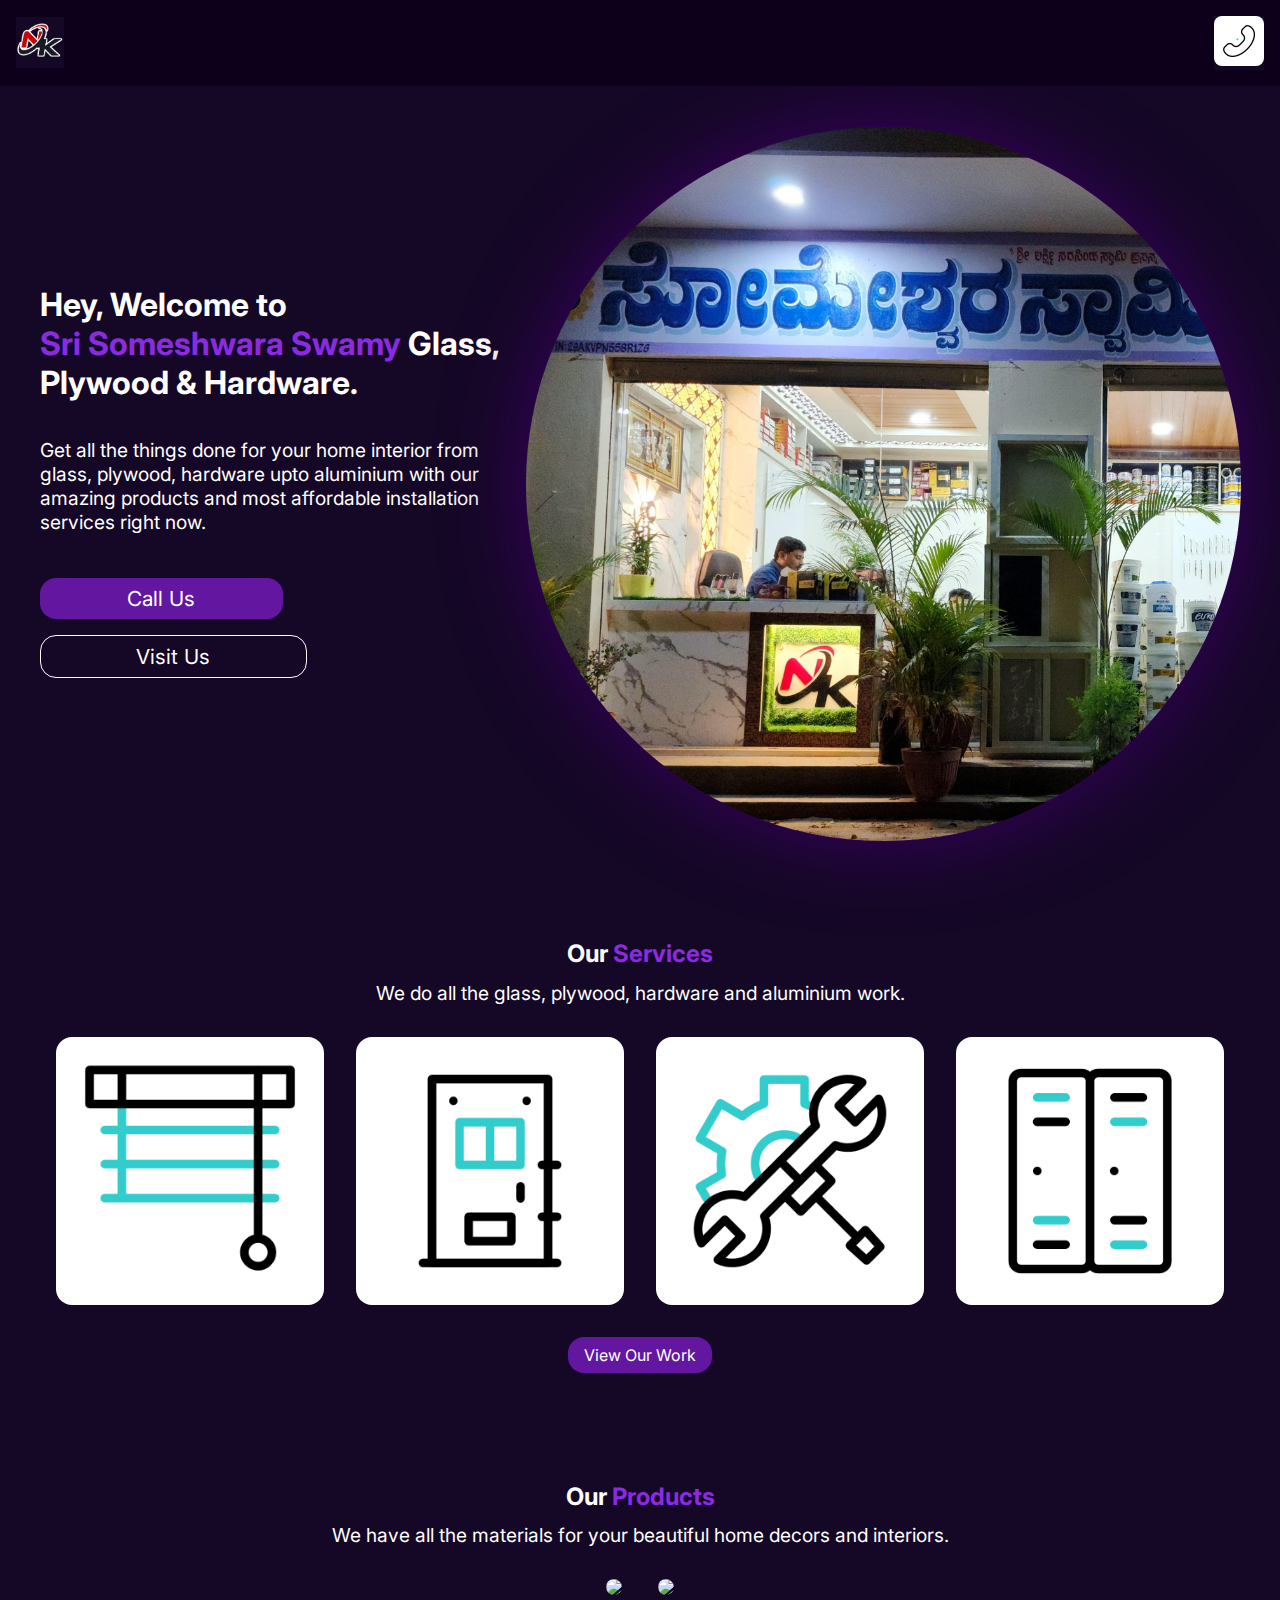
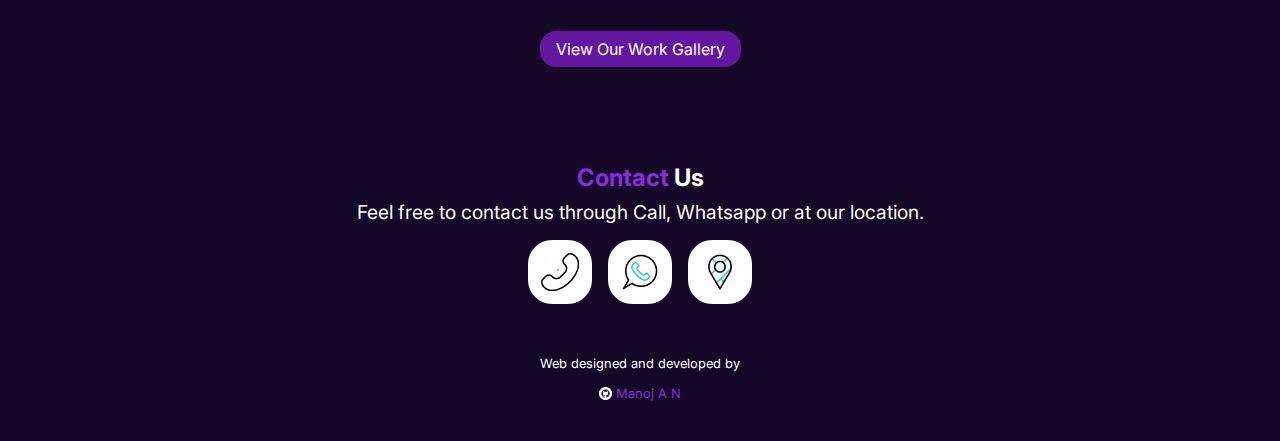
==== index.html @ e9ed2b50 "first draft of website" ====
<!DOCTYPE html>
<html lang="en">
<head>
    <meta charset="UTF-8">
    <meta name="viewport" content="width=device-width, initial-scale=1.0">
    <meta name="theme-color" content="#0c001b">
    <link href="./style.css" rel="stylesheet" type="text/css">
    <title>SGP Hardware</title>
</head>
<body>
    <!-- Header part -->
    <div class="header">
        <!-- <h2 class = 'header__logoName'>
            nk
        </h2> -->
        <a href="">
            <img class="header__logo" src="./icons/nk.png" />
        </a>

        <a href="./about.html">
            <!-- <button class="header__button"> -->
                <img class="button__image" src="./gifs/phone.gif"/>
                <!-- Contact Us -->
            <!-- </button> -->
        </a>
    </div>

    <!-- First part -->
    <div class="first">
        <div class="first__left">
            <h1 class = first__headline>
                Hey, Welcome to
                <br>
                <span class="first__companyName"> Sri Someshwara Swamy</span>
                Glass, Plywood & Hardware.
            </h1>

            <br>

            <p class="first__para">
                Get all the things done for your home interior from glass, plywood, hardware upto aluminium with our amazing products and most affordable installation services right now.
            </p>
            
            <br>

            <div class="first__buttons">
                <a href="">
                    <button class="first__button1">
                        Call Us
                    </button>
                </a>
                <a href="">
                    <button class="first__button2">
                        Visit Us
                    </button>
                </a>
            </div>
        </div>

        <br>
        <br>
        <br>
        <br>

        <div class="first__right">
            <img class="first__image" src="./images/sgp01.jpg" />
        </div>
    </div>

    <!-- Second-part -->
    <div class="second">
        <h2 class="second__headline">
            Our <span>Services</span>
        </h2>
        <p class="second__para">
            We do all the glass, plywood, hardware and aluminium work.
        </p>

        <div class="second__images">
            <img class="second__image" src="./gifs/blinds.gif"/>
            <img class="second__image" src="./gifs/door.gif"/>
            <img class="second__image" src="./gifs/under-construction.gif"/>
            <img class="second__image" src="./gifs/lockers.gif"/>
            
        </div>

        <a href="./work.html">
            <button class="third__button">
                View Our Work
            </button>
        </a>
    </div>

    <!-- Third part -->
    <div class="third">
        <h2 class="third__headline">
            Our <span>Products</span>
        </h2>
        <p class="third__para">
            We have all the materials for your beautiful home decors and interiors.
        </p>

        <div class="third__images">
            <a href="">
                <img class="third__image" src="https://cutewallpaper.org/27/background-joe-biden-wallpaper/1501413060.jpg"/>
            </a>
            <a href="">
                <img class="third__image" src="https://cutewallpaper.org/27/background-joe-biden-wallpaper/1501413060.jpg"/>
            </a>
        </div>

        <a href="./work.html">
            <button class="third__button">
                View Our Work Gallery
            </button>
        </a>

    </div>

    <div class="fourth">
        <h2 class="fourth__headline">
            <span>Contact</span> Us
        </h2>

        <p class="fourth__para">
            Feel free to contact us through Call, Whatsapp or at our location.
        </p>

        <div class="fourth__images">
            <div class="fourth__call">
                <a href="">
                    <img class="fourth__callImage" src="./gifs/phone.gif"/>
                </a>
            </div>
            <div class="fourth__call">
                <a href="">
                    <img class="fourth__callImage" src="./gifs/whatsapp.gif"/>
                </a>
            </div>
            <div class="fourth__call">
                <a href="">
                    <img class="fourth__callImage" src="./gifs/gps.gif"/>
                </a>
            </div>
        </div>

        <div class="footer">
            <p class="footer__para">
                Web designed and developed by <br> <br> <span class="footer__myGithub"> <a href=""><img class="footer__image" src="./icons/github.png" /></a> </span> <span class="footer__myName"> Manoj A N</span>
            </p>
        </div>

    </div>
</body>
</html>
---- style.css ----
@import url('https://fonts.googleapis.com/css2?family=Inter:wght@100;200;300;400;500;600;700;800;900&display=swap');

html {
    scroll-behavior: smooth;
}

* {
    margin: 0;
    color: white;
    background-color: rgb(21, 7, 38);
    font-family: 'Inter', sans-serif;
}

a {
    text-decoration: none;
}

.header {
    display: flex;
    justify-content: space-between;
    align-items: center;
    padding: 1rem;
    background-color: rgb(12, 0, 27);
    top: 0;
    position: sticky;
}

.header__logo {
    width: 3rem;
}

.header__button {
    padding: 0.5rem 1rem;
    color: white;
    background-color: rgb(99, 23, 161);
    border-radius: 1rem;
    border: none;
}

span,
.first__companyName {
    color: blueviolet;
}

.first {
    display: flex;
    padding: 2.5rem;
    justify-content: space-between;
}

.first__left {
    display: flex;
    flex-direction: column;
    justify-content: center;
}

.first__para {
    margin: 1rem 2rem 1rem 0;
}

p {
    font-size: 1.2rem;
}

@media only screen and (max-width: 768px) {
    .first {
            flex-direction: column;
        }
    }

.button__image {
    background-color: #fff;
    padding: 0.3rem;
    width: 2.5rem;
    border-radius: 0.5rem;
}

.first__buttons {
    display: flex;
    flex-direction: column;
}

.first__buttons > button {
    font-size: 1.5rem;
    padding: 0.5rem 1rem;
    border-radius: 1rem;
}

.first__button1 {
    margin: 0.5rem 0;
    background-color: rgb(99, 23, 161);
    border: none;
    width: 50%;
    font-size: 1.3rem;
    padding: 0.5rem 1rem;
    border-radius: 1rem;
}

.first__button2 {
    margin: 0.5rem 0;
    border: 0.1rem solid white;
    width: 55%;
    font-size: 1.3rem;
    padding: 0.5rem 1rem;
    border-radius: 1rem;
}

/* .first__image {
    width: 100%;
    border-radius: 50%;
    box-shadow: 0px 0px 2rem rgb(178, 120, 225);
} */

.first__image {
    margin: 0;
    width: 100%;
    border-radius: 50%;
    border: 0.1rem solid rgb(43, 2, 79);
    box-shadow: 0px 0px 5rem rgb(56, 0, 94);
}

/* Second */

.second {
    display: flex;
    flex-direction: column;
    align-items: center;
    padding: 2.5rem;
    text-align: center;
}

.second__headline {
    margin: 0.8rem;
}

.second__para {
    margin-bottom: 1rem;
}

.second__images {
    display: flex;
    align-items: center;
    flex-wrap: wrap;
}

.second__image {
    width: calc(25% - 2rem);
    margin: 1rem;
    border-radius: 1rem;
}



@media only screen and (max-width: 768px) {
    .second__image {
        width: calc(50% - 2rem);
    }
}

.second__button {
    font-size: 1rem;
    padding: 0.5rem 1rem;
    border-radius: 1rem;
    margin: 1rem 0;
    background-color: rgb(99, 23, 161);
    border: none;
    /* width: 50%; */
}

/* Third */

.third {
    padding: 2.5rem;
    display: flex;
    flex-direction: column;
    align-items: center;
}

.third__headline {
    margin: 0.8rem;
}

.third__para {
    margin-bottom: 1rem;
    text-align: center;
}

.third__image {
    width: calc(50% - 2.5rem);
    margin: 1rem;
    border-radius: 1rem;
}

.third__button {
    font-size: 1rem;
    padding: 0.5rem 1rem;
    border-radius: 1rem;
    margin: 1rem 0;
    background-color: rgb(99, 23, 161);
    border: none;
}

@media only screen and (max-width: 768px) {
    .third__image {
        width: calc(100% - 2rem);
    }
}

/* Fourth */

.fourth {
    display: flex;
    flex-direction: column;
    align-items: center;
    padding: 2.5rem;
}

.fourth__para {
    text-align: center;
    padding: 0.5rem 0;
}

.fourth__images {
    display: flex;
    justify-content: space-evenly;
    margin: 0 2rem;
}

.fourth__callImage {
    background-color: white;
    height: auto;
    width: 3rem;
    padding: 0.5rem;
    margin: 0.5rem;
    border-radius: 1.5rem;
}

/* Fifth */

.footer {
    padding: 2.5rem 1.1rem 0 1.1rem;
    text-align: center;
}

.footer__para {
    font-size: 0.8rem;
}

.footer__image {
    width: 0.8rem;
    margin-bottom: -0.1rem;
}

/* Second-page */

.work__head {
    display: flex;
    justify-content: flex-start;
    align-items: center;
    padding: 2rem 2.5rem;
}

.backArrow {
    height: 1rem;
    width: auto;
    background-color: white;
    padding: 0.5rem;
    border-radius: 0.5rem;
}

.ourWork {
    padding: 2rem;
    display: flex;
    flex-direction: column;
    align-items: center;
}

.work__headline {
    margin: 0 1rem ;
    /* padding: 2rem 2rem 0 2rem; */
}

.work__subHeadline {
    font-size: 1.3rem;
    margin: 1rem 0 1rem 0;
}

.glass__workBig {
    display: flex;
    flex-wrap: wrap;
}

.glass__workBigImages {
    width: calc(50% - 1rem);
    padding: 0.5rem;
    border-radius: 1rem;
}

.glass__work {
    display: flex;
    align-items: center;
    flex-wrap: wrap;
}

.glass__workImages {
    width: calc(25% - 1rem);
    padding: 0.5rem;
    border-radius: 1rem;
}

.glass__imagesButton {
    margin-top: 1rem;
    padding: 1rem 2rem;
    width: 100%;
    font-size: 1rem;
    background-color: rgb(99, 23, 161);
    border-radius: 1rem;
    border: none;
}

@media only screen and (max-width: 768px) {
    .glass__workImages {
        width: calc(50% - 1rem);
    }
    .glass__workBigImages {
        width: calc(100% - 1rem);
        padding: 0.5rem;
        border-radius: 1rem;
    }
}

/* About image */

.about__image {
    margin: 0 1rem;
    width: calc(100% - 2rem);
    border-radius:20%;
    border: 0.1rem solid rgb(43, 2, 79);
    box-shadow: 0px 0px 5rem rgb(56, 0, 94);
}
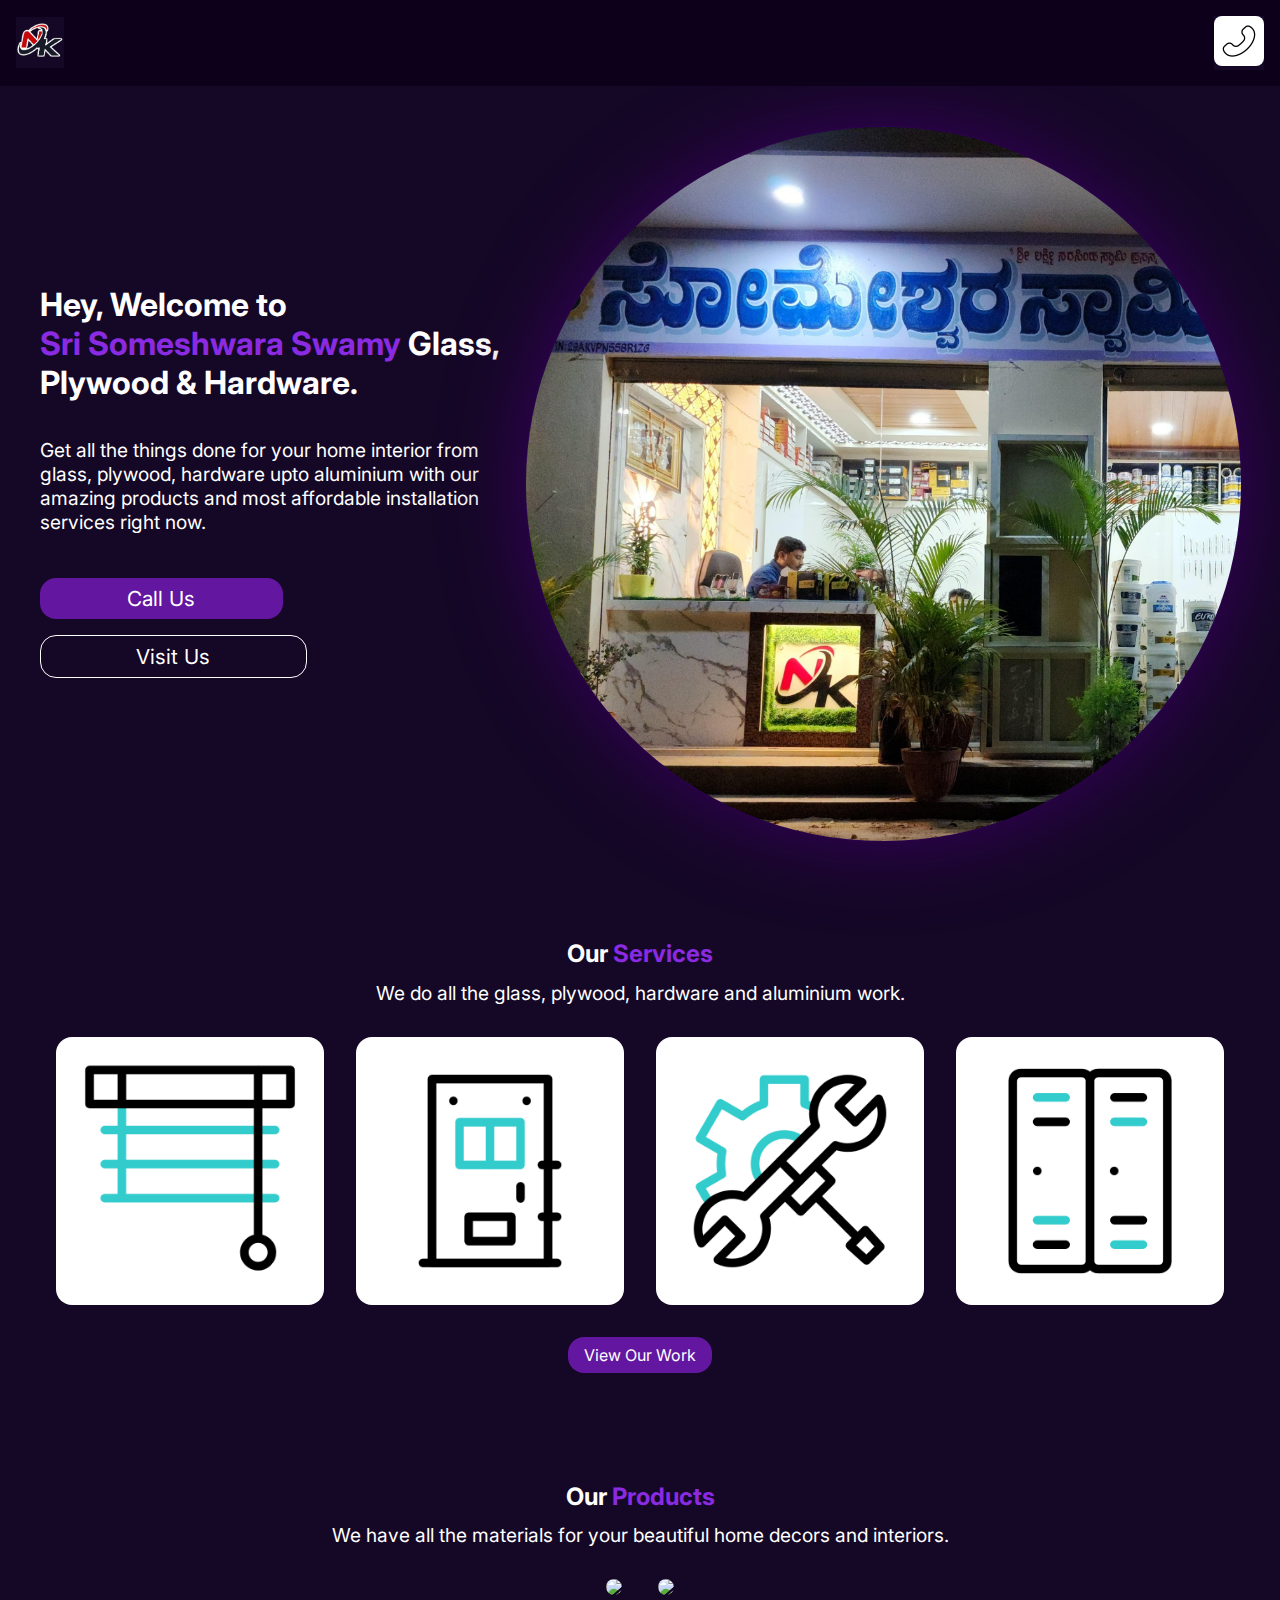
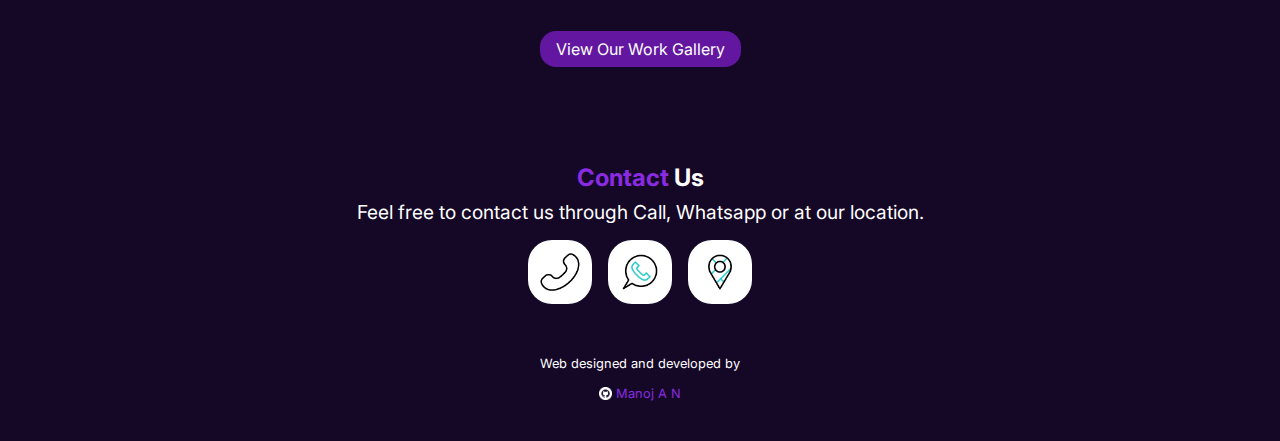
==== commit 533253e3: "add css loader" ====
--- a/index.html
+++ b/index.html
@@ -151,5 +151,6 @@
         </div>
 
     </div>
+    <script src="./script.js"></script>
 </body>
 </html>--- a/style.css
+++ b/style.css
@@ -2,6 +2,45 @@
 
 html {
     scroll-behavior: smooth;
+}
+
+/* loading */
+
+.loader {
+    top: 0;
+    left: 0;
+    width: 100vw;
+    height: 100vh;
+    position: fixed;
+    display: flex;
+    justify-content: center;
+    align-items: center;
+    background-color: white;
+    transition: opacity 0s, visibility 0.75s;
+}
+
+.loader-hidden {
+    opacity: 0;
+    visibility: hidden;
+}
+
+.loader::after {
+    content: "";
+    width: 30px;
+    height: 30px;
+    border: 5px solid rgba(128, 128, 128, 0.18);
+    border-top-color: black;
+    border-radius: 50%;
+    animation: loading 0.75s ease infinite;
+}
+
+@keyframes loading {
+    from{
+        transform: rotate(0turn);
+    }
+    to {
+        transform: rotate(1turn);
+    }
 }
 
 * {
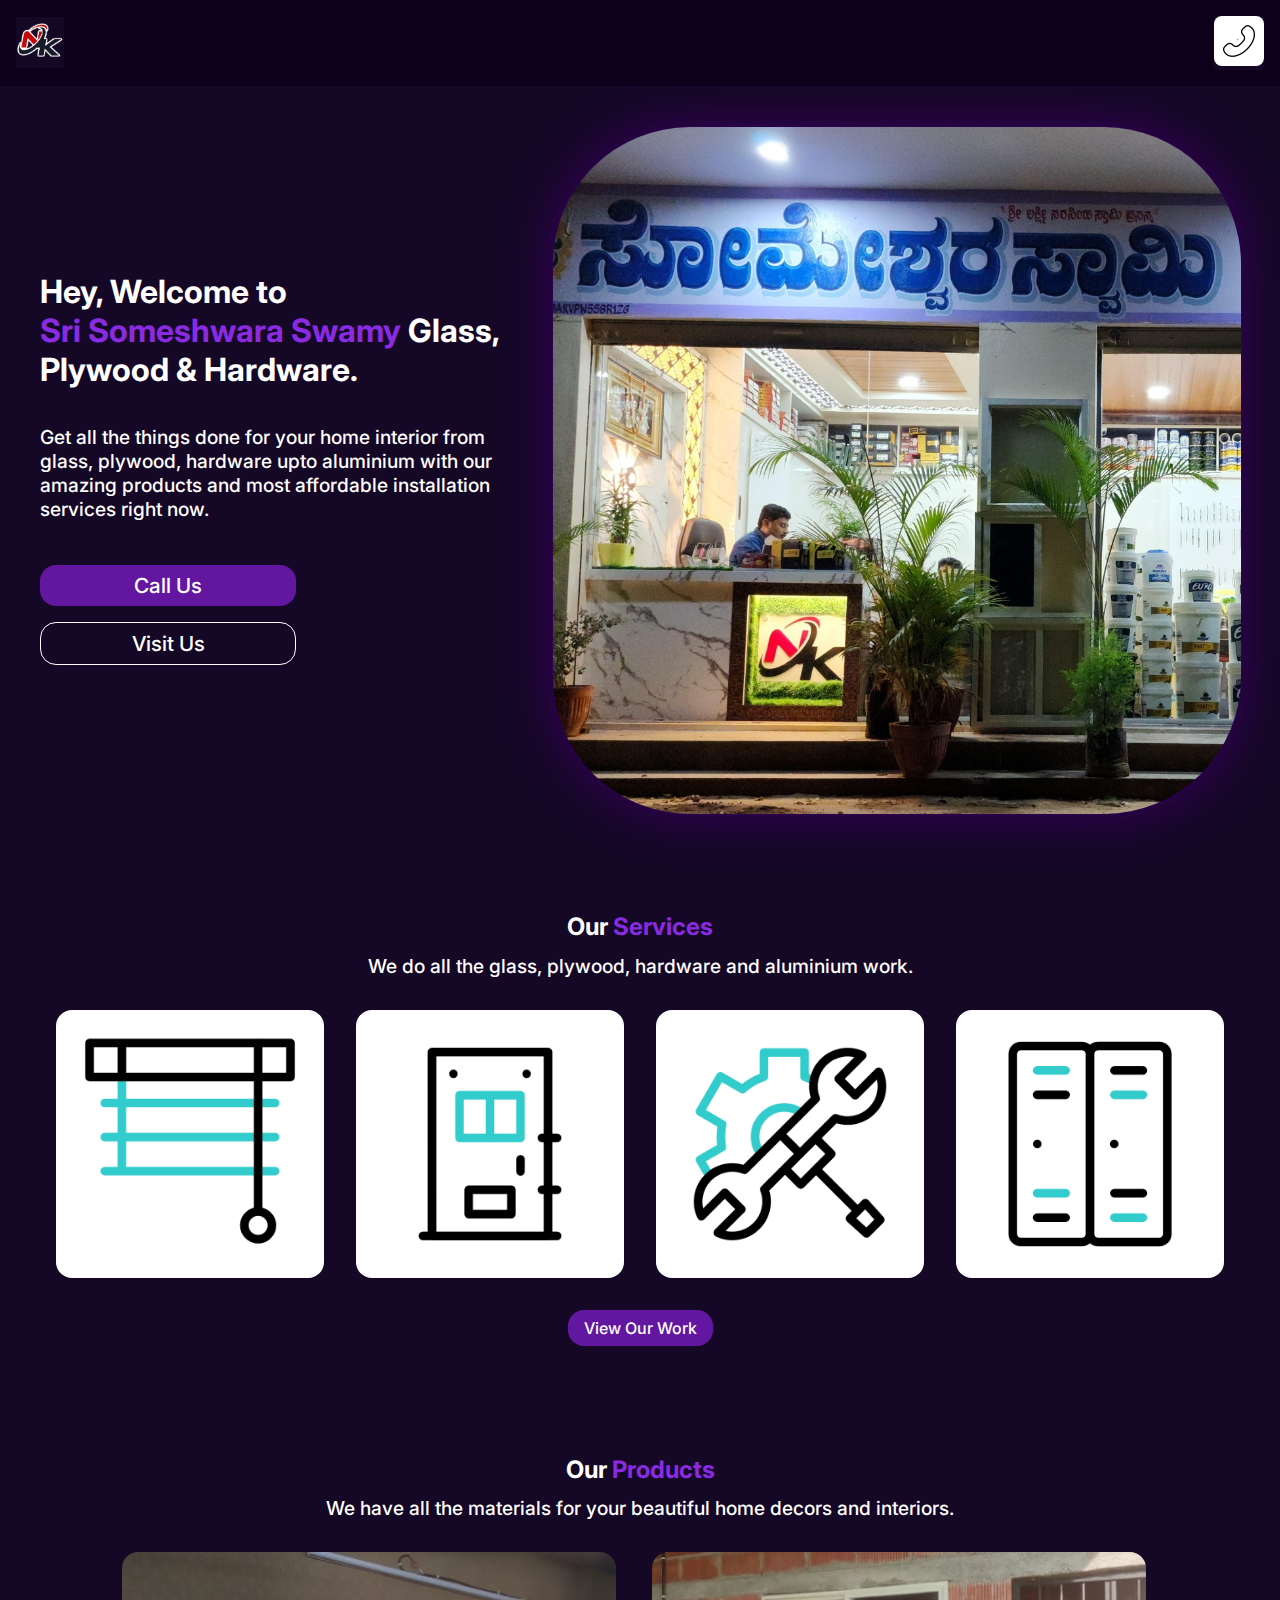
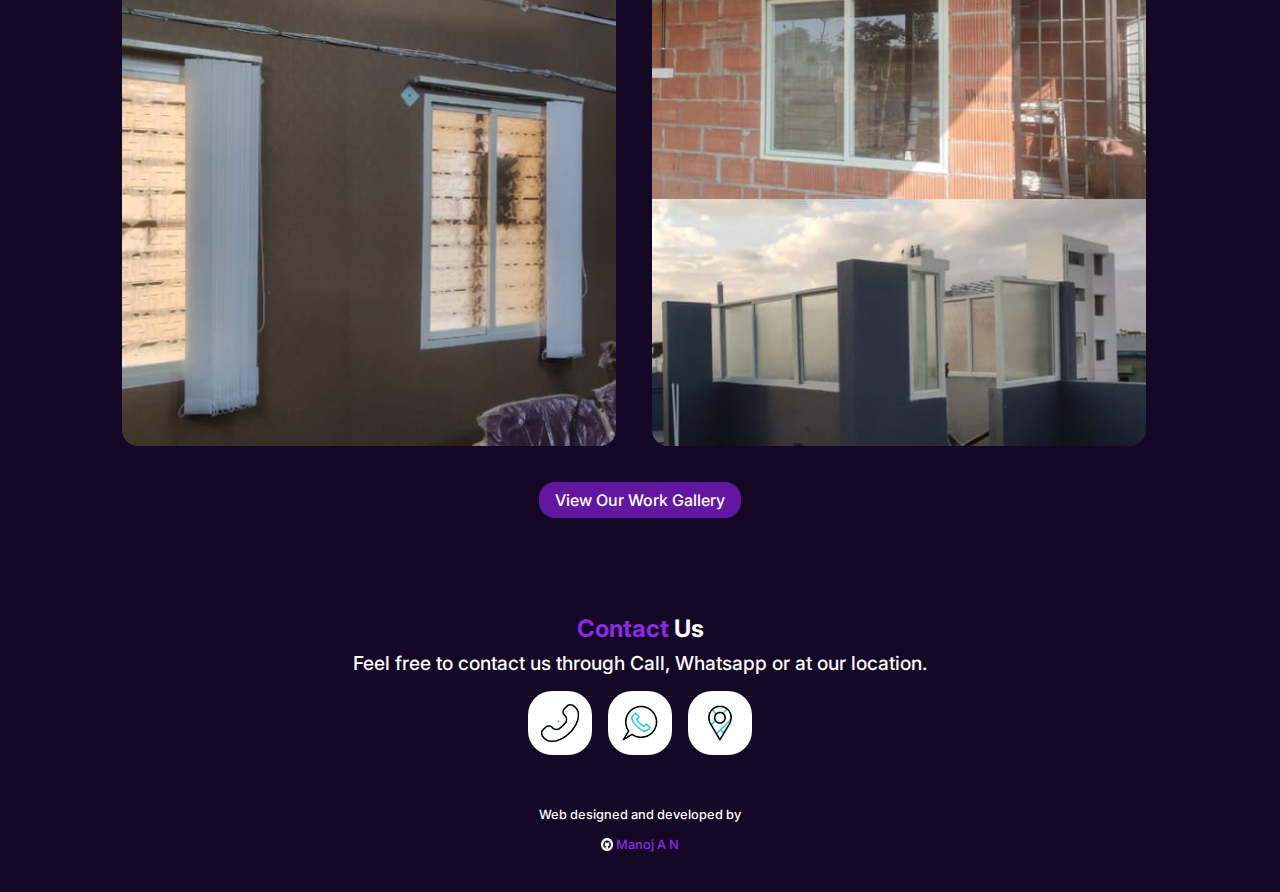
==== commit 380efb1e: "added some images" ====
--- a/index.html
+++ b/index.html
@@ -13,7 +13,7 @@
         <!-- <h2 class = 'header__logoName'>
             nk
         </h2> -->
-        <a href="">
+        <a href="#">
             <img class="header__logo" src="./icons/nk.png" />
         </a>
 
@@ -44,12 +44,12 @@
             <br>
 
             <div class="first__buttons">
-                <a href="">
+                <a href="tel:+919901087267">
                     <button class="first__button1">
                         Call Us
                     </button>
                 </a>
-                <a href="">
+                <a href="https://g.co/kgs/CU71kLR">
                     <button class="first__button2">
                         Visit Us
                     </button>
@@ -59,11 +59,9 @@
 
         <br>
         <br>
-        <br>
-        <br>
 
         <div class="first__right">
-            <img class="first__image" src="./images/sgp01.jpg" />
+            <img class="first__image" src="./images/sgp1.jpg" />
         </div>
     </div>
 
@@ -102,10 +100,10 @@
 
         <div class="third__images">
             <a href="">
-                <img class="third__image" src="https://cutewallpaper.org/27/background-joe-biden-wallpaper/1501413060.jpg"/>
+                <img class="third__image" src="./images/glassImages/2.jpeg"/>
             </a>
             <a href="">
-                <img class="third__image" src="https://cutewallpaper.org/27/background-joe-biden-wallpaper/1501413060.jpg"/>
+                <img class="third__image" src="./images/aluminiumImages/9.jpeg"/>
             </a>
         </div>
 
@@ -128,17 +126,17 @@
 
         <div class="fourth__images">
             <div class="fourth__call">
-                <a href="">
+                <a href="tel:+919901087267">
                     <img class="fourth__callImage" src="./gifs/phone.gif"/>
                 </a>
             </div>
             <div class="fourth__call">
-                <a href="">
+                <a href="https://wa.me/919901087267">
                     <img class="fourth__callImage" src="./gifs/whatsapp.gif"/>
                 </a>
             </div>
             <div class="fourth__call">
-                <a href="">
+                <a href="https://g.co/kgs/CU71kLR">
                     <img class="fourth__callImage" src="./gifs/gps.gif"/>
                 </a>
             </div>
@@ -146,11 +144,12 @@
 
         <div class="footer">
             <p class="footer__para">
-                Web designed and developed by <br> <br> <span class="footer__myGithub"> <a href=""><img class="footer__image" src="./icons/github.png" /></a> </span> <span class="footer__myName"> Manoj A N</span>
+                Web designed and developed by <br> <br><span class="footer__myGithub"> <a href="https://manoj7019.github.io/champ-projects/"><img class="footer__image" src="./icons/github.png" /></span> <span class="footer__myName">Manoj A N</span></a>
             </p>
         </div>
 
     </div>
+    <div class="loader"></div>
     <script src="./script.js"></script>
 </body>
 </html>--- a/style.css
+++ b/style.css
@@ -2,45 +2,6 @@
 
 html {
     scroll-behavior: smooth;
-}
-
-/* loading */
-
-.loader {
-    top: 0;
-    left: 0;
-    width: 100vw;
-    height: 100vh;
-    position: fixed;
-    display: flex;
-    justify-content: center;
-    align-items: center;
-    background-color: white;
-    transition: opacity 0s, visibility 0.75s;
-}
-
-.loader-hidden {
-    opacity: 0;
-    visibility: hidden;
-}
-
-.loader::after {
-    content: "";
-    width: 30px;
-    height: 30px;
-    border: 5px solid rgba(128, 128, 128, 0.18);
-    border-top-color: black;
-    border-radius: 50%;
-    animation: loading 0.75s ease infinite;
-}
-
-@keyframes loading {
-    from{
-        transform: rotate(0turn);
-    }
-    to {
-        transform: rotate(1turn);
-    }
 }
 
 * {
@@ -138,11 +99,34 @@
 .first__button2 {
     margin: 0.5rem 0;
     border: 0.1rem solid white;
-    width: 55%;
+    width: 50%;
     font-size: 1.3rem;
     padding: 0.5rem 1rem;
     border-radius: 1rem;
 }
+
+button {
+    font-weight: 500;
+}
+
+p {
+    font-weight: 500;
+}
+
+a {
+    -webkit-tap-highlight-color: transparent;
+    -webkit-touch-callout: none;
+    -webkit-user-select: none;
+    -khtml-user-select: none;
+    -moz-user-select: none;
+    -ms-user-select: none;
+    user-select: none;
+}
+
+a:focus {
+    outline: none !important;
+}
+
 
 /* .first__image {
     width: 100%;
@@ -153,9 +137,9 @@
 .first__image {
     margin: 0;
     width: 100%;
-    border-radius: 50%;
+    border-radius: 20%;
     border: 0.1rem solid rgb(43, 2, 79);
-    box-shadow: 0px 0px 5rem rgb(56, 0, 94);
+    box-shadow: 0px 0px 3rem rgb(56, 0, 94);
 }
 
 /* Second */
@@ -376,4 +360,43 @@
     border-radius:20%;
     border: 0.1rem solid rgb(43, 2, 79);
     box-shadow: 0px 0px 5rem rgb(56, 0, 94);
-}+}
+
+/* loading */
+
+.loader {
+    top: 0;
+    left: 0;
+    width: 100vw;
+    height: 100vh;
+    position: fixed;
+    display: flex;
+    justify-content: center;
+    align-items: center;
+    background-color: rgb(21, 7, 38);
+    transition: opacity 0s, visibility 0.75s;
+}
+
+.loader-hidden {
+    opacity: 0;
+    visibility: hidden;
+}
+
+.loader::after {
+    content: "";
+    width: 30px;
+    height: 30px;
+    border: 5px solid rgba(99, 23, 161, 0.18);
+    border-top-color: rgb(99, 23, 161);
+    border-radius: 50%;
+    animation: loading 0.75s ease infinite;
+}
+
+@keyframes loading {
+    from{
+        transform: rotate(0turn);
+    }
+    to {
+        transform: rotate(1turn);
+    }
+}
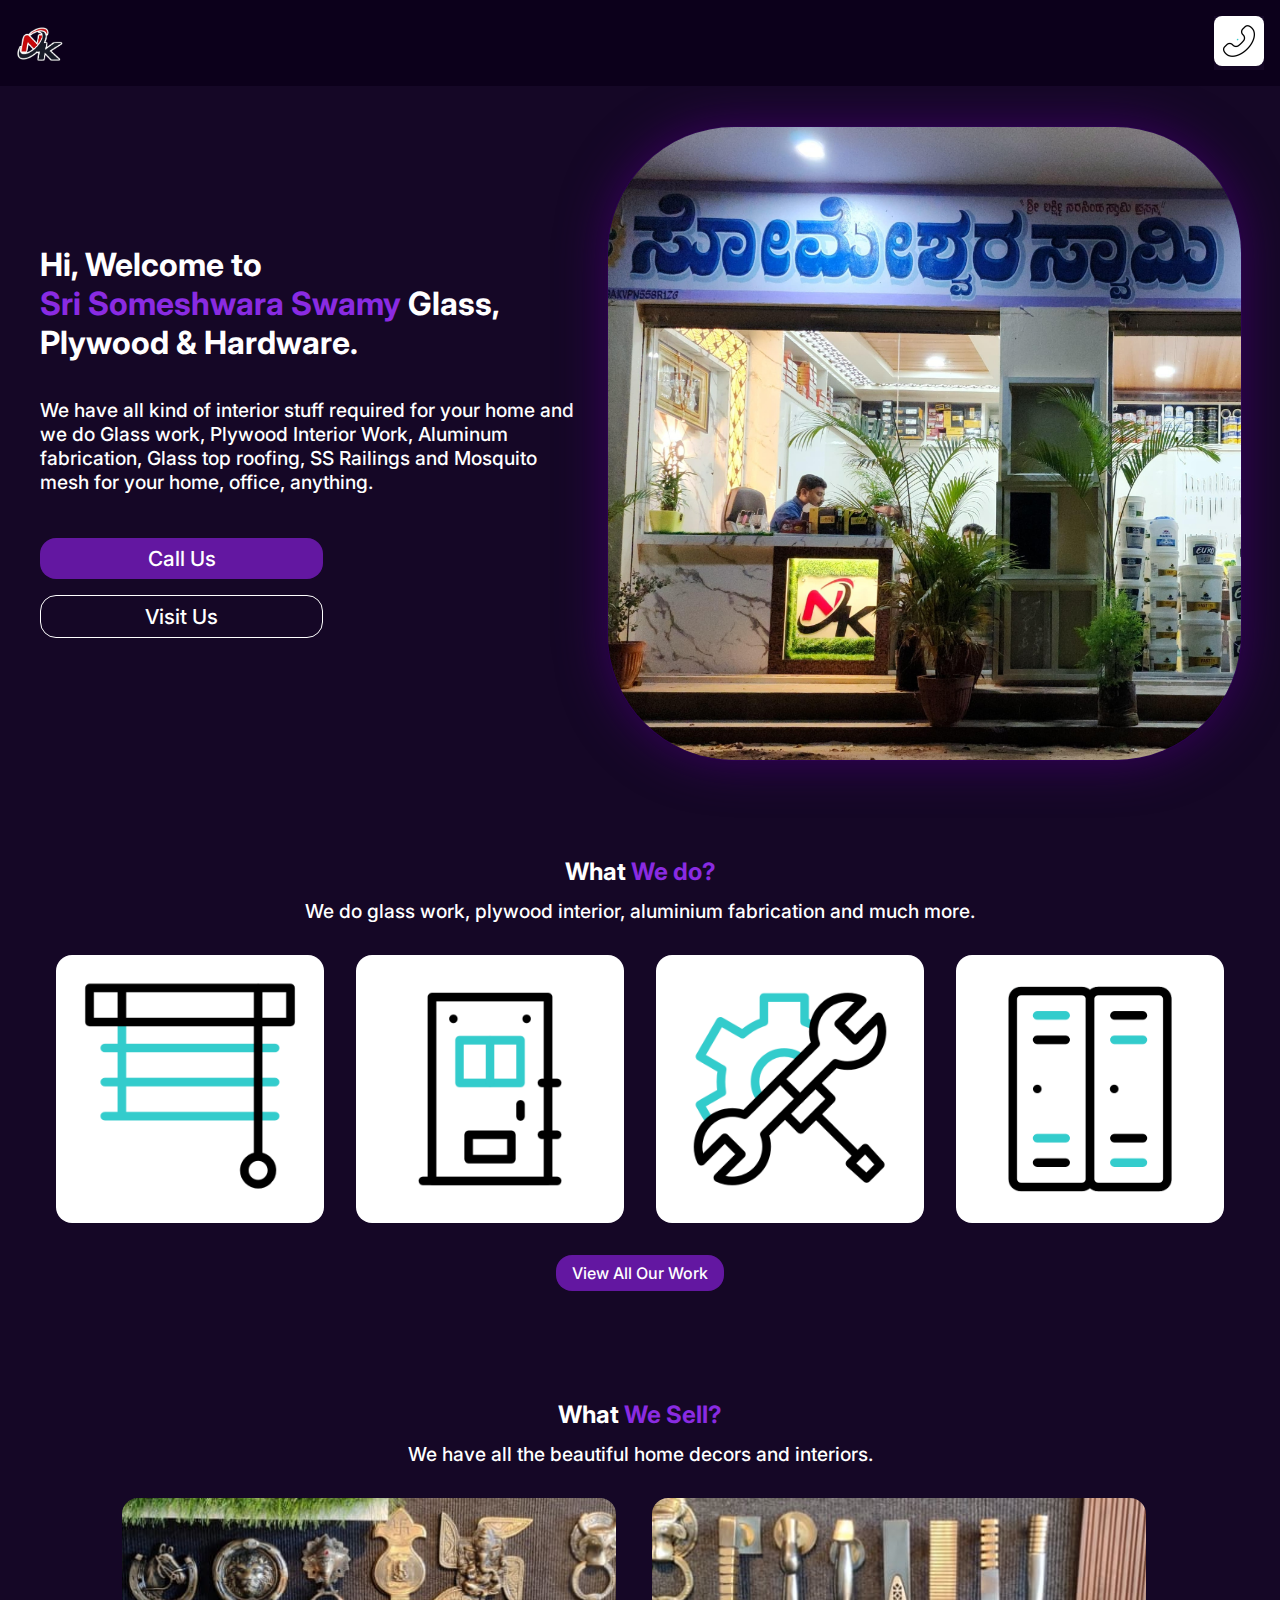
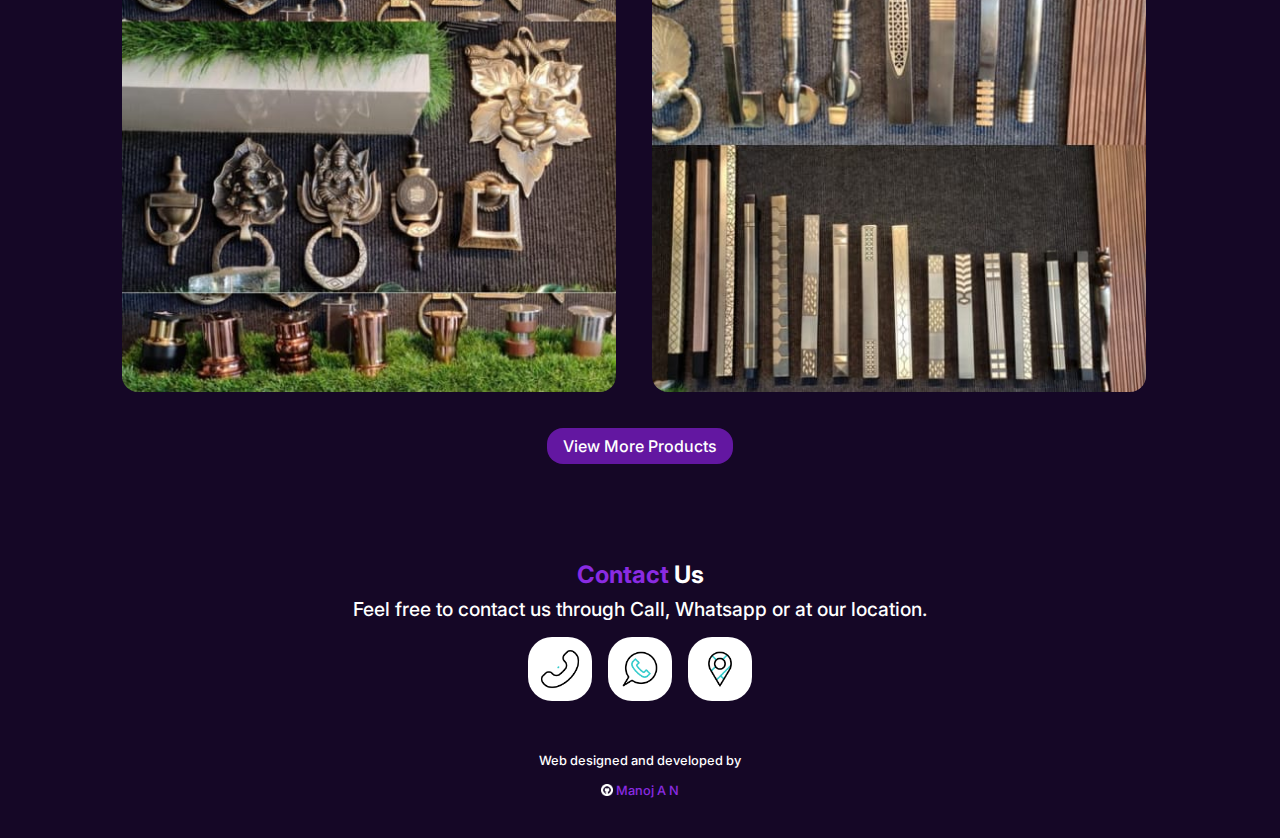
==== commit 7da0f476: "almost done. Just need some copywriting changes" ====
--- a/index.html
+++ b/index.html
@@ -29,7 +29,7 @@
     <div class="first">
         <div class="first__left">
             <h1 class = first__headline>
-                Hey, Welcome to
+                Hi, Welcome to
                 <br>
                 <span class="first__companyName"> Sri Someshwara Swamy</span>
                 Glass, Plywood & Hardware.
@@ -38,7 +38,7 @@
             <br>
 
             <p class="first__para">
-                Get all the things done for your home interior from glass, plywood, hardware upto aluminium with our amazing products and most affordable installation services right now.
+                We have all kind of interior stuff required for your home and we do Glass work, Plywood Interior Work, Aluminum fabrication, Glass top roofing, SS Railings and Mosquito mesh for your home, office, anything.
             </p>
             
             <br>
@@ -68,10 +68,10 @@
     <!-- Second-part -->
     <div class="second">
         <h2 class="second__headline">
-            Our <span>Services</span>
+            What <span>We do?</span>
         </h2>
         <p class="second__para">
-            We do all the glass, plywood, hardware and aluminium work.
+            We do glass work, plywood interior, aluminium fabrication and much more.
         </p>
 
         <div class="second__images">
@@ -84,7 +84,7 @@
 
         <a href="./work.html">
             <button class="third__button">
-                View Our Work
+                View All Our Work
             </button>
         </a>
     </div>
@@ -92,24 +92,24 @@
     <!-- Third part -->
     <div class="third">
         <h2 class="third__headline">
-            Our <span>Products</span>
+            What<span> We Sell?</span>
         </h2>
         <p class="third__para">
-            We have all the materials for your beautiful home decors and interiors.
+            We have all the beautiful home decors and interiors.
         </p>
 
         <div class="third__images">
             <a href="">
-                <img class="third__image" src="./images/glassImages/2.jpeg"/>
+                <img class="third__image" src="./images/ProductsImages/KnockersAndLegs.jpeg"/>
             </a>
             <a href="">
-                <img class="third__image" src="./images/aluminiumImages/9.jpeg"/>
+                <img class="third__image" src="./images/ProductsImages/MainDoorHandles.jpeg"/>
             </a>
         </div>
 
-        <a href="./work.html">
+        <a href="./products.html">
             <button class="third__button">
-                View Our Work Gallery
+                View More Products
             </button>
         </a>
 
--- a/style.css
+++ b/style.css
@@ -27,6 +27,8 @@
 
 .header__logo {
     width: 3rem;
+    background-color: rgb(12, 0, 27);
+    margin-bottom: -0.5rem;
 }
 
 .header__button {
@@ -306,6 +308,7 @@
 .work__subHeadline {
     font-size: 1.3rem;
     margin: 1rem 0 1rem 0;
+    text-align: center;
 }
 
 .glass__workBig {
@@ -333,7 +336,7 @@
 
 .glass__imagesButton {
     margin-top: 1rem;
-    padding: 1rem 2rem;
+    padding: 0.5rem 2rem;
     width: 100%;
     font-size: 1rem;
     background-color: rgb(99, 23, 161);
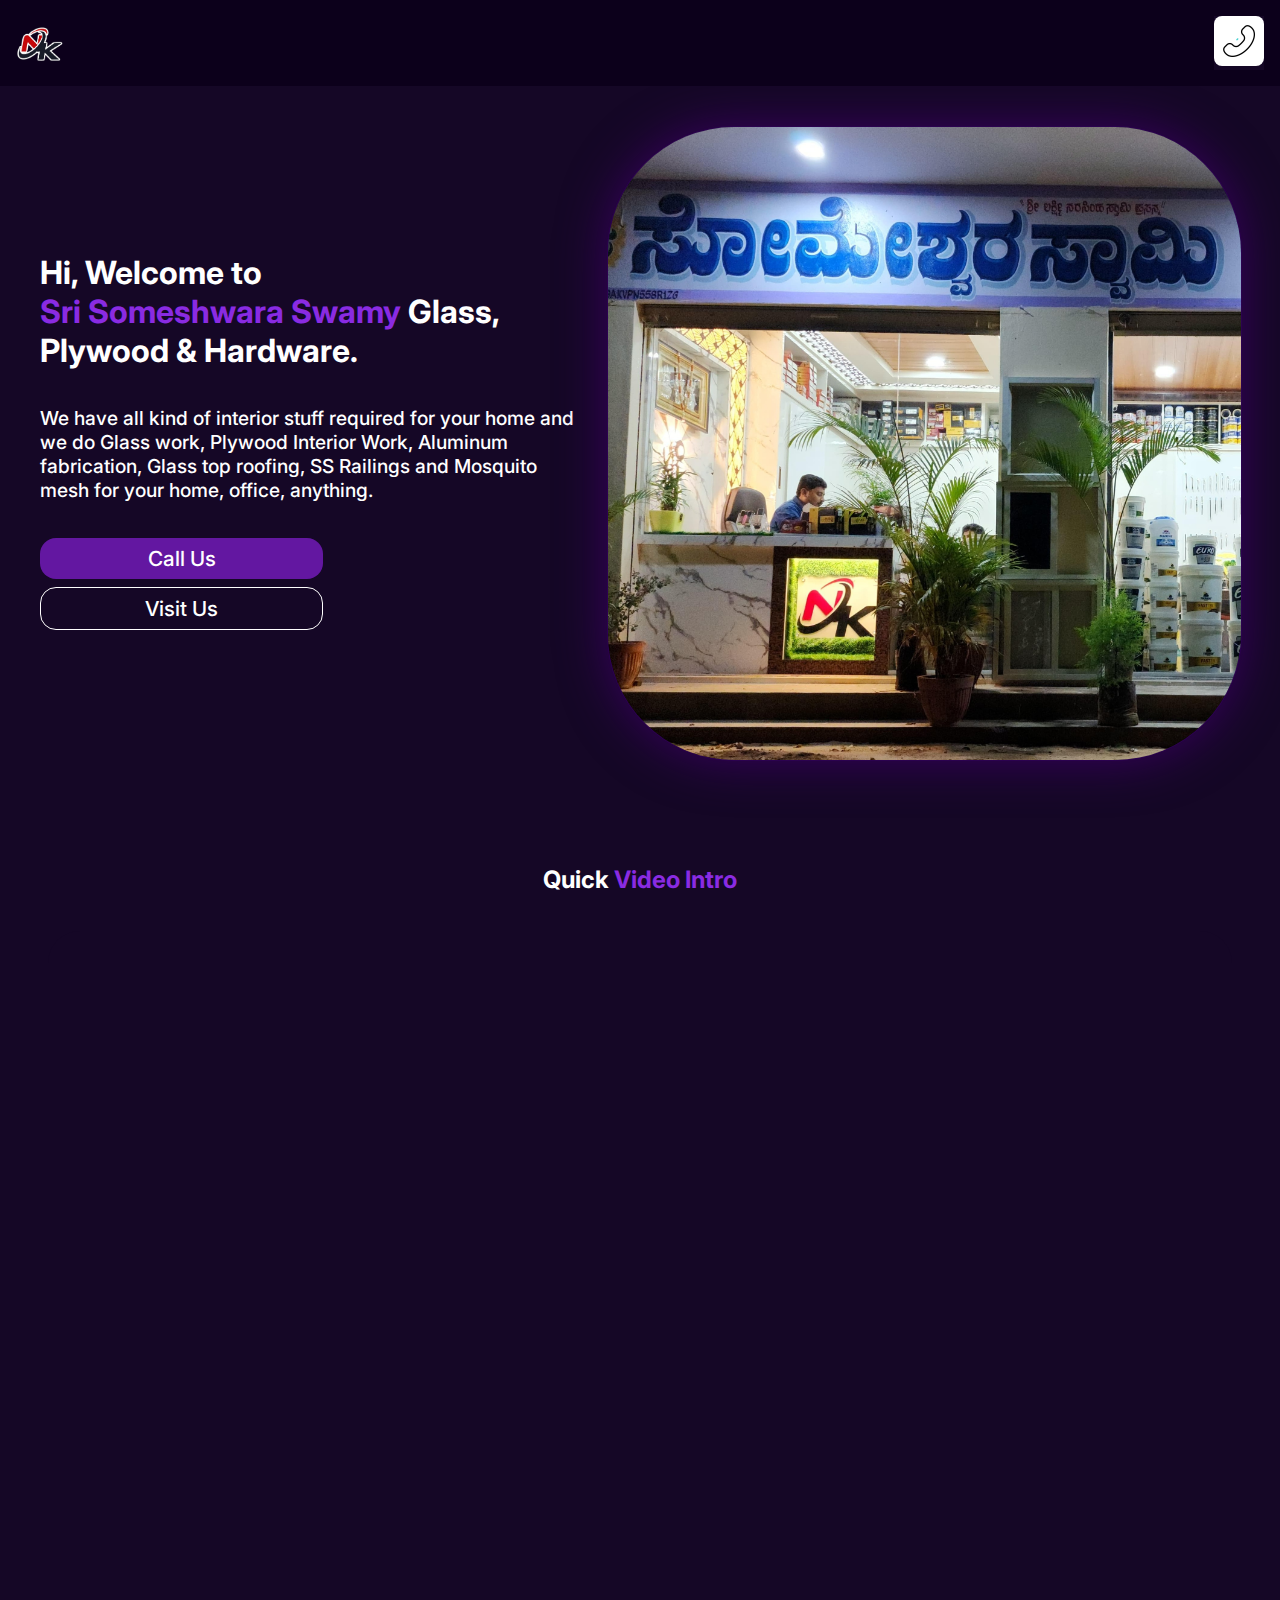
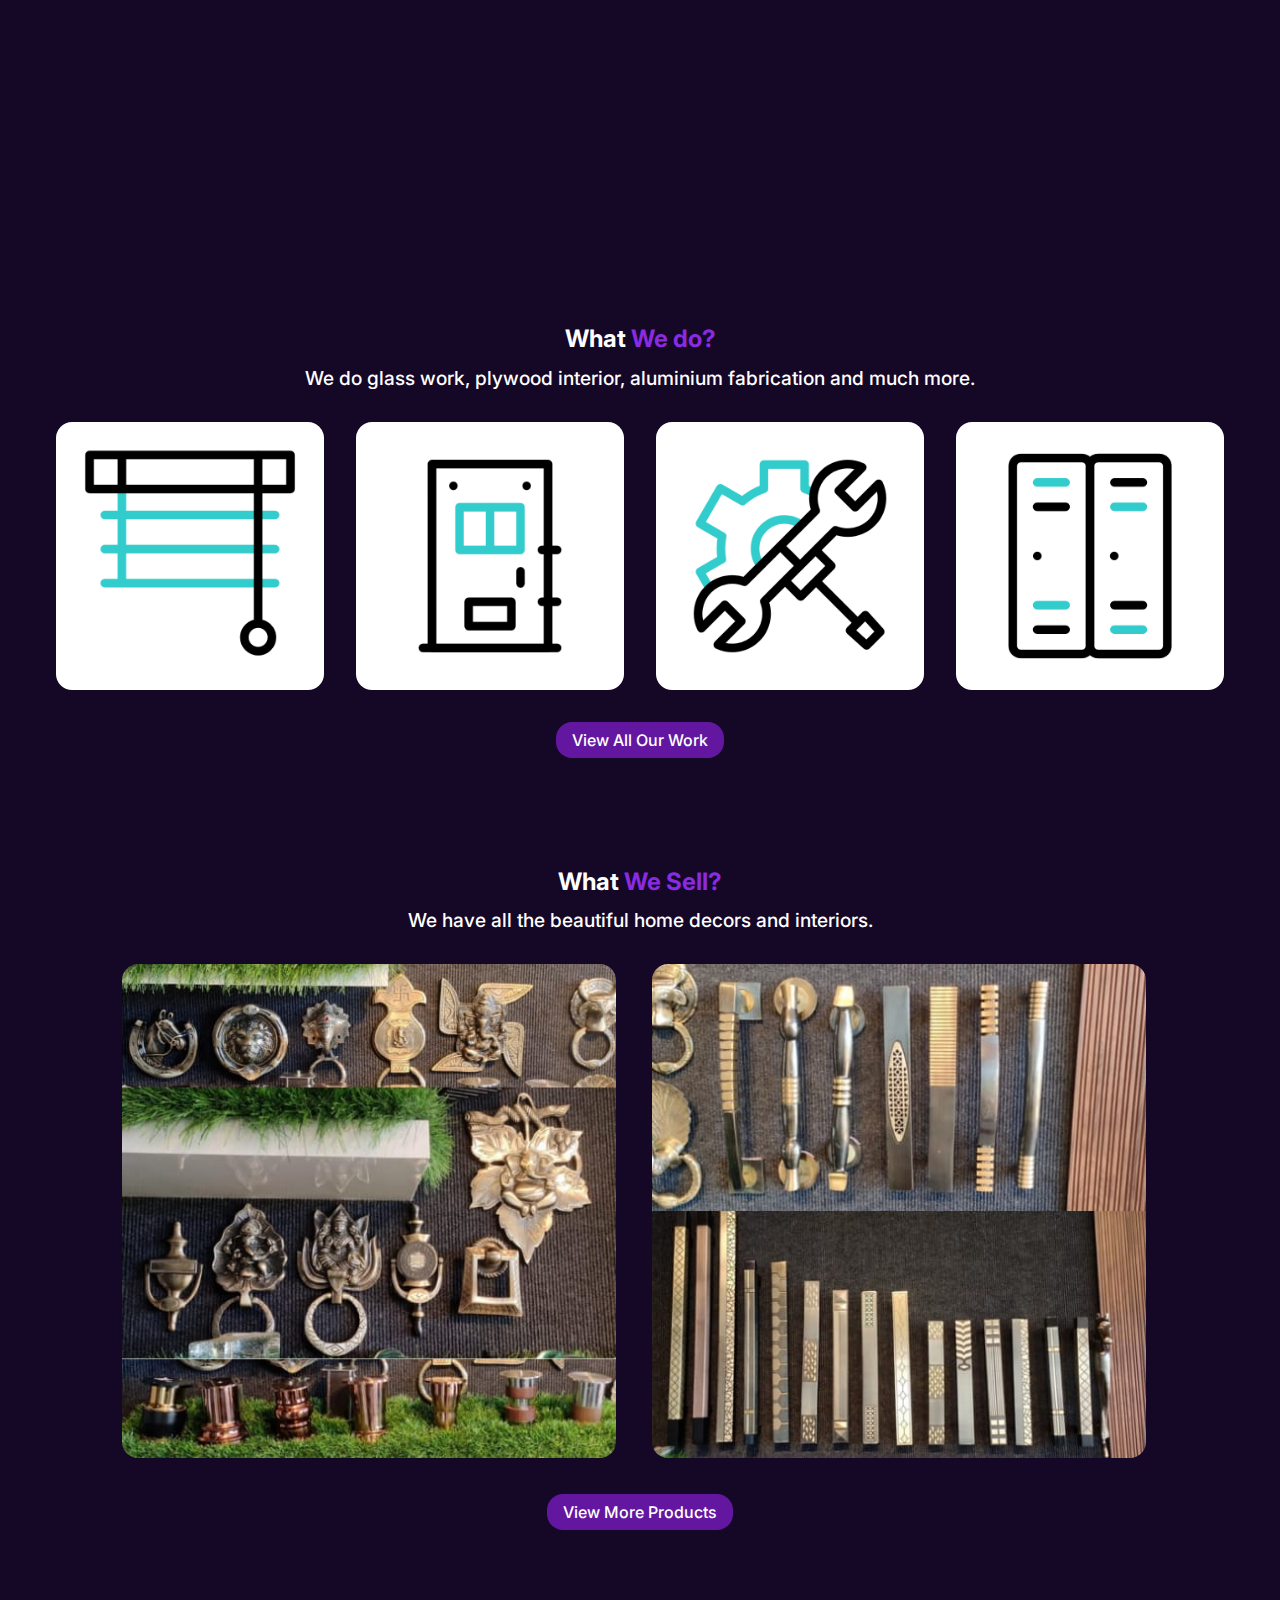
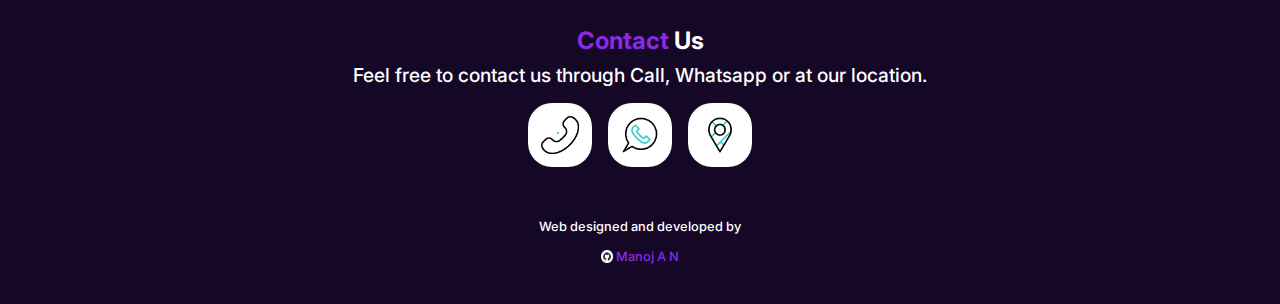
==== commit e7a6b864: "add video to index page" ====
--- a/index.html
+++ b/index.html
@@ -63,6 +63,16 @@
         <div class="first__right">
             <img class="first__image" src="./images/sgp1.jpg" />
         </div>
+    </div>
+
+    <div class="first__right" id="intro_video">
+        <h2 class="second__headline">
+            Quick <span>Video Intro</span>
+        </h2>
+        <video id="introVideo" width="320" height="240" autoplay>
+            <source src="introVideo.mp4" type="video/mp4">
+            <source src="introVideo.ogg" type="video/ogg">
+        </video>
     </div>
 
     <!-- Second-part -->
--- a/style.css
+++ b/style.css
@@ -2,6 +2,10 @@
 
 html {
     scroll-behavior: smooth;
+}
+
+body {
+    cursor: url('./icons/hammer.png'), auto;
 }
 
 * {
@@ -39,6 +43,17 @@
     border: none;
 }
 
+#intro_video {
+    padding: 3rem;
+}
+
+#introVideo {
+    margin-top: 1.5rem;
+    width: 100%;
+    height: 100%;
+    border-radius: 2rem;
+}
+
 span,
 .first__companyName {
     color: blueviolet;
@@ -89,7 +104,6 @@
 }
 
 .first__button1 {
-    margin: 0.5rem 0;
     background-color: rgb(99, 23, 161);
     border: none;
     width: 50%;
@@ -156,6 +170,7 @@
 
 .second__headline {
     margin: 0.8rem;
+    text-align: center;
 }
 
 .second__para {
